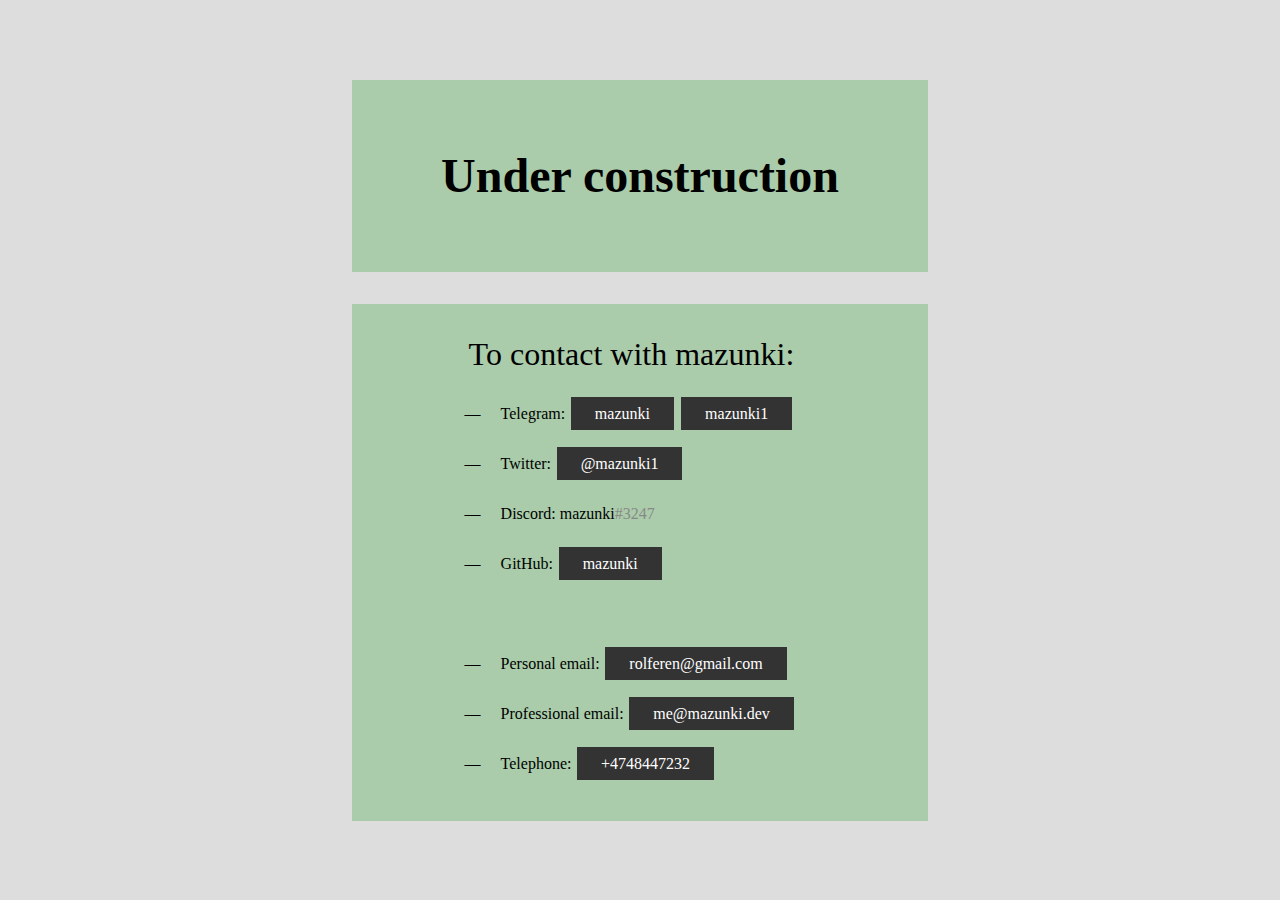
==== content/index.html @ 9c1bed28 "migrated from nginx to golangshould improve the url parser" ====
<!DOCTYPE html>
<html>
	<head>
		<meta charset="utf-8" />
		<link rel="stylesheet" type="text/css" href="stylesheet.css" />

		<title>mazunki &mdash; UNDER CONSTRUCTION </title>
	</head>
	<body>
		<section>
			<header onmouseover="this.innerHTML = 'Not under construction...'" onmouseout="this.innerHTML = 'Under construction'"> Under construction </header>
		</section>

		<section>
			<article>
				<header>To contact with <span class="select-all">mazunki</span>:</header>
				<ul>
					<li>Telegram: <a href="https://t.me/mazunki" target="_blank">mazunki</a> <a href="https://t.me/mazunki1">mazunki1</a></li>
					<li>Twitter: <a href="https://twitter.com/mazunki1" target="_blank">@mazunki1</a></li>
					<li>Discord: <span class="select-all"> mazunki<span style="color: #888;">#3247</span></span></li>
					<li>GitHub: <a href="https://github.com/mazunki" target="_blank">mazunki</a></li>

					<br />

					<li>Personal email: <a href="mailto:rolferen@gmail.com">rolferen@gmail.com</a></li>
					<li>Professional email: <a href="mailto:me@mazunki.dev">me@mazunki.dev</a></li>

					<li>Telephone: <a href="tel:+4748447243">+4748447232</a></li>

				</ul>
			</article>
		</section>
	</body>
</html>
---- content/stylesheet.css ----
* {
	margin: 0;
	padding: 0;
}

html, body {
	width: 100%;
	height: 100%;
	display: flex;
	flex-direction: column;
	justify-content: center;
	align-items: center;

	-moz-user-select: none;
	-webkit-user-select: none;
	-ms-user-select: none;
	user-select: none;
	background-color: #DDDDDD;
}


body section {
	display: flex;
	flex-direction: column;
	justify-content: center;
	align-items: center;
	min-height: 10em;
	min-width: 30em;
	padding: 1em 3em;
	margin: 1em;
	background-color: #AACCAA;
	overflow-y: auto;
}

header {
	font-size: 3rem;
	font-weight: bold;
	margin: 0.5em; 
	align-items: center;
	justify-content: center;
}

header span {
	margin: auto;
	justify-content: center;
	align-items: center;
}

ul {
	list-style-type: none;
	font-
}

ul > li:before {
	position: relative;
	left: -20px;
	content: "\2014";
}

li {
	margin: 2em;
}

article header {
	font-size: 2rem;
	font-weight: normal;
}

a {
	background-color: #333;
	color: white;
	padding: 0.5em 1.5em;
	height: 1.5em;
	margin: 0.1em;
	text-decoration: none;
}

a:hover {
	background-color: #383;
}

.select-all {
	-moz-user-select: all;
	-webkit-user-select: all;
	-ms-user-select: all;
	user-select: all
}
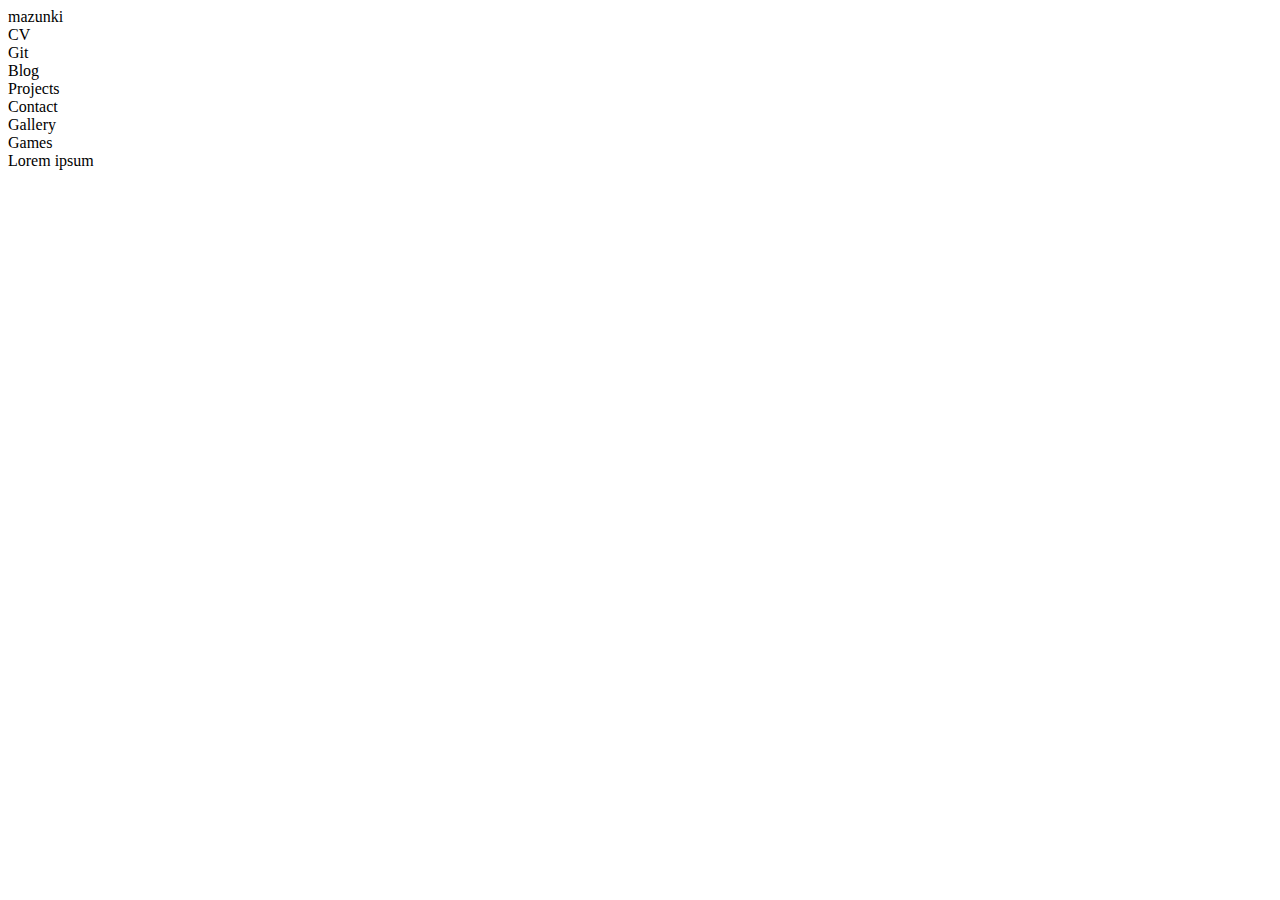
==== commit 1b0bfcbd: "beauty" ====
--- a/content/index.html
+++ b/content/index.html
@@ -7,28 +7,20 @@
 		<title>mazunki &mdash; UNDER CONSTRUCTION </title>
 	</head>
 	<body>
-		<section>
-			<header onmouseover="this.innerHTML = 'Not under construction...'" onmouseout="this.innerHTML = 'Under construction'"> Under construction </header>
-		</section>
-
-		<section>
-			<article>
-				<header>To contact with <span class="select-all">mazunki</span>:</header>
-				<ul>
-					<li>Telegram: <a href="https://t.me/mazunki" target="_blank">mazunki</a> <a href="https://t.me/mazunki1">mazunki1</a></li>
-					<li>Twitter: <a href="https://twitter.com/mazunki1" target="_blank">@mazunki1</a></li>
-					<li>Discord: <span class="select-all"> mazunki<span style="color: #888;">#3247</span></span></li>
-					<li>GitHub: <a href="https://github.com/mazunki" target="_blank">mazunki</a></li>
-
-					<br />
-
-					<li>Personal email: <a href="mailto:rolferen@gmail.com">rolferen@gmail.com</a></li>
-					<li>Professional email: <a href="mailto:me@mazunki.dev">me@mazunki.dev</a></li>
-
-					<li>Telephone: <a href="tel:+4748447243">+4748447232</a></li>
-
-				</ul>
-			</article>
-		</section>
+		<div class="wrapper">
+			<div class="grid header">mazunki</div>
+			<div class="grid menu">
+				<div>CV</div>
+				<div>Git</div>
+				<div>Blog</div>
+				<div>Projects</div>
+				<div>Contact</div>
+				<div>Gallery</div>
+				<div>Games</div>
+			</div>		
+			<div class="grid content">
+				Lorem ipsum
+			</div>
+		</div>
 	</body>
-</html>+</html>
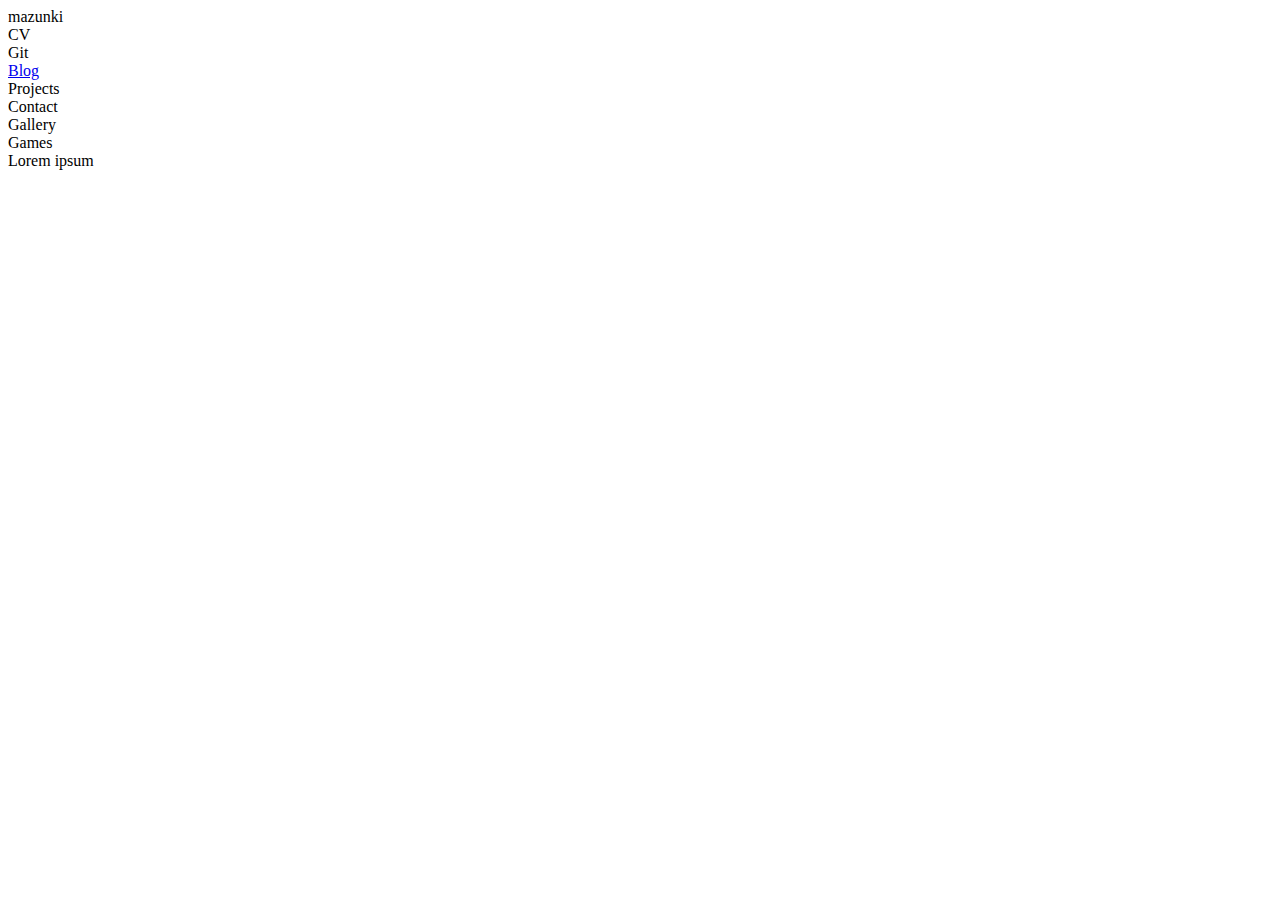
==== commit 4df4565d: "wrong menu item!" ====
--- a/content/index.html
+++ b/content/index.html
@@ -12,7 +12,7 @@
 			<div class="grid menu">
 				<div>CV</div>
 				<div>Git</div>
-				<div>Blog</div>
+				<div><a href="/blog_entries/">Blog</a></div>
 				<div>Projects</div>
 				<div>Contact</div>
 				<div>Gallery</div>
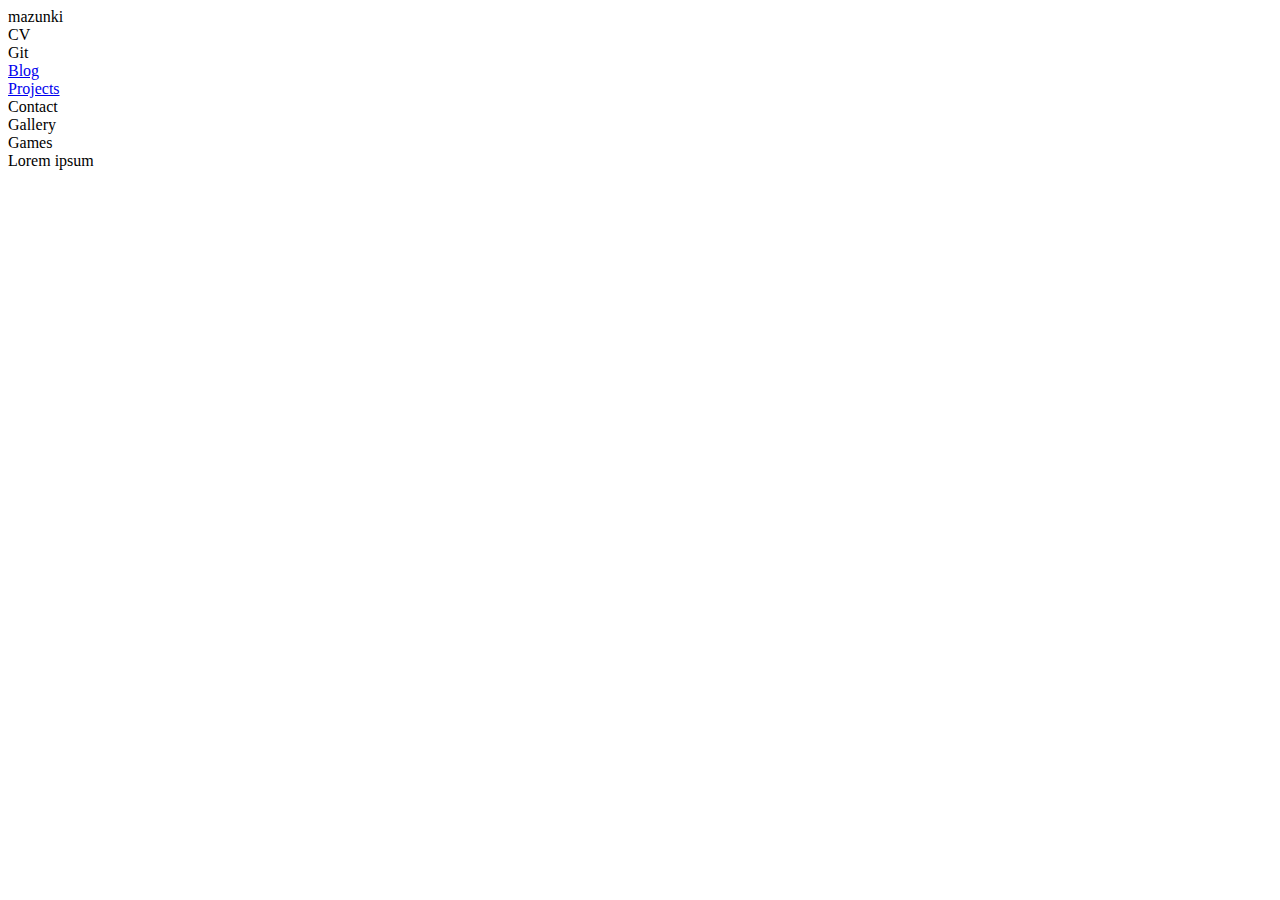
==== commit abe3ba7f: "added new menu" ====
--- a/content/index.html
+++ b/content/index.html
@@ -13,11 +13,11 @@
 				<div>CV</div>
 				<div>Git</div>
 				<div><a href="/blog_entries/">Blog</a></div>
-				<div>Projects</div>
+				<div><a href="/projects/">Projects</a></div>
 				<div>Contact</div>
 				<div>Gallery</div>
 				<div>Games</div>
-			</div>		
+			</div>
 			<div class="grid content">
 				Lorem ipsum
 			</div>
